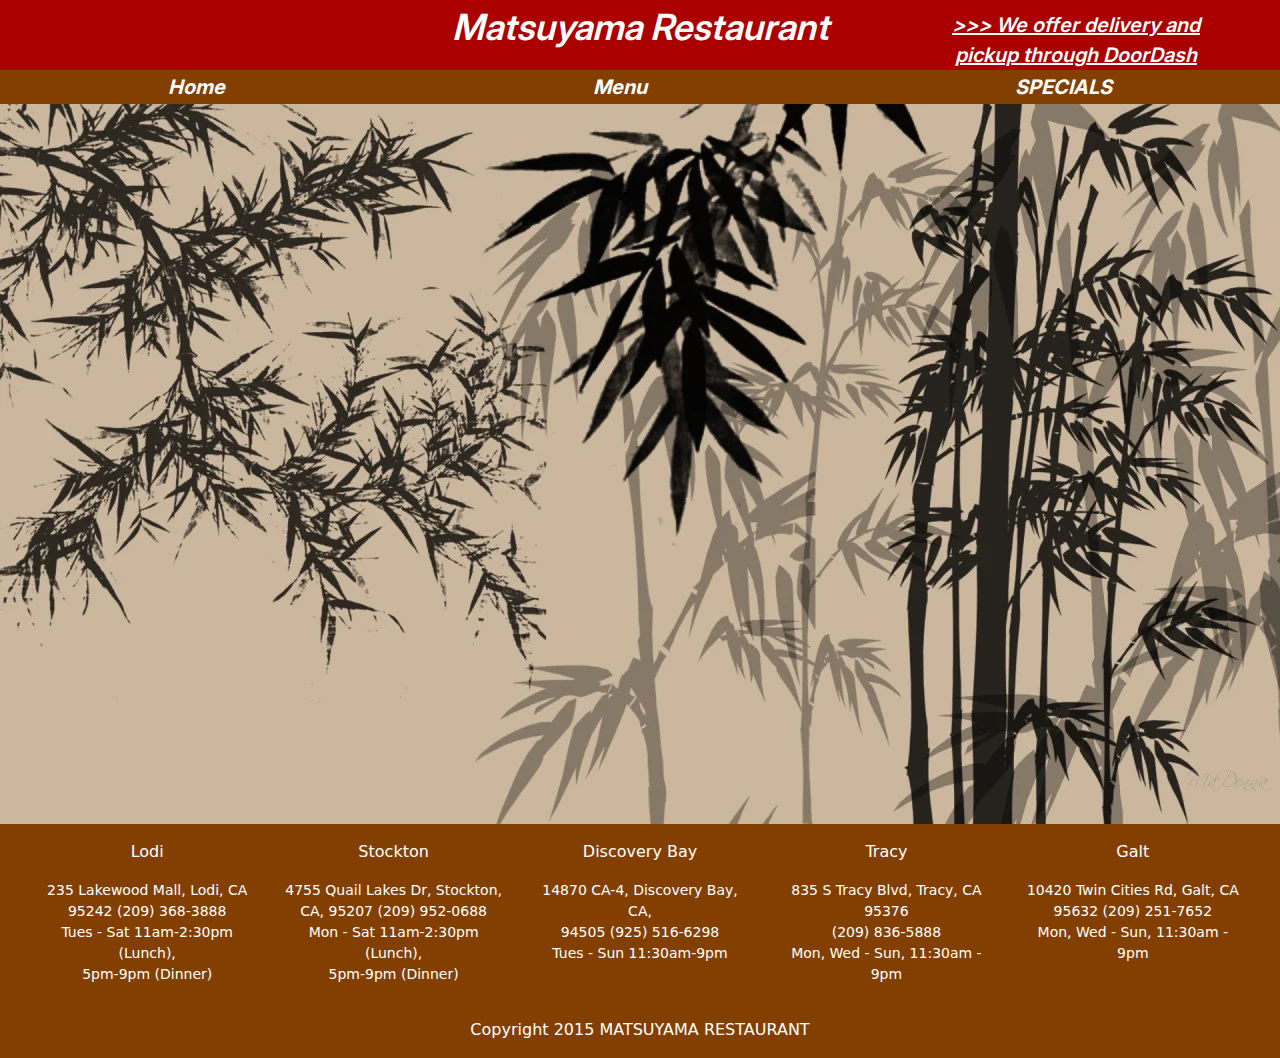
==== index.html @ 27baf1e6 "syncing" ====
<!DOCTYPE html>
<html lang="en">

<head>
    <meta charset="UTF-8">
    <meta name="viewport" content="width=device-width, initial-scale=1.0">
    <title>Matsuyama Restaurant</title>
    <link href="https://cdn.jsdelivr.net/npm/bootstrap@5.3.3/dist/css/bootstrap.min.css" rel="stylesheet"
        integrity="sha384-QWTKZyjpPEjISv5WaRU9OFeRpok6YctnYmDr5pNlyT2bRjXh0JMhjY6hW+ALEwIH" crossorigin="anonymous">
    <link rel="stylesheet" href="./styles/styles.css">

</head>
<div class="fluid-container containerHead ">
  <p class="size36 weight600"><i>Matsuyama Restaurant</i></p>
  <div class="delivainer size20 weight600">
    <u><i>>>> We offer delivery and pickup through DoorDash</i></u>
  </div>
</div>
<nav class="navbar navbar-expand-lg divColor">
  <div class="container-fluid">
    <button class="navbar-toggler" type="button" data-bs-toggle="collapse" data-bs-target="#navbarNav"
      aria-controls="navbarNav" aria-expanded="false" aria-label="Toggle navigation">
      <span class="navbar-toggler-icon"></span>
    </button>
    <div class="collapse navbar-collapse justify-content-evenly" id="navbarNav">
      <ul class="navbar-nav size20 weight700">
        <li class="nav-item">
          <a class="nav-link" href="./index.html"><i>Home</i></a>
        </li>
        <li class="nav-item">
          <a class="nav-link" href="./pages/Menu.html"><i>Menu</i></a>
        </li>
        <li class="nav-item">
          <a class="nav-link" href="./pages/specials.html"><i>SPECIALS</i></a>
        </li>
      </ul>
    </div>
  </div>
</nav>

<body>
  <img class="backImage" src="./assets/bamboo.webp" alt="bamboo forest">











  
    <main class="container-fluid footer text-center ">
      <div class="row px-4">
      <div class="col-lg footer-text">
        <p class="size16 py-3">Lodi</p>
        <p class="size14">235 Lakewood Mall, Lodi, CA <br> 95242 (209) 368-3888<br>
          Tues - Sat 11am-2:30pm (Lunch),<br> 5pm-9pm (Dinner)</p>
      </div>
      <div class="col-lg footer-text">
        <p class="size16 py-3">Stockton</p>
        <p class="size14">4755 Quail Lakes Dr, Stockton,<br> CA, 95207 (209) 952-0688<br>
          Mon - Sat 11am-2:30pm (Lunch),<br> 5pm-9pm (Dinner)</p>
      </div>
      <div class="col-lg footer-text">
        <p class="size16 py-3">Discovery Bay</p>
        <p class="size14">14870 CA-4, Discovery Bay, CA,<br> 94505 (925) 516-6298<br>
          Tues - Sun 11:30am-9pm</p>
      </div>
      <div class="col-lg footer-text">
        <p class="size16 py-3">Tracy</p>
        <p class="size14">835 S Tracy Blvd, Tracy, CA 95376<br>
          (209) 836-5888<br>
          Mon, Wed - Sun, 11:30am - 9pm</p>
      </div>
      <div class="col-lg footer-text">
        <p class="size16 py-3">Galt</p>
        <p class="size14">10420 Twin Cities Rd, Galt, CA<br> 95632 (209) 251-7652<br>
          Mon, Wed - Sun, 11:30am - 9pm</p>
      </div>
    </div>
    <div class="row text-center size16">
      <img class="FBimage" src="./assets/Facebook 1.png" alt="Facebook Account">
      <p>Copyright 2015 MATSUYAMA RESTAURANT</p>

    </div>
    </main>
    
    


  </footer>
  

















  <script src="https://cdn.jsdelivr.net/npm/bootstrap@5.3.3/dist/js/bootstrap.bundle.min.js"
    integrity="sha384-YvpcrYf0tY3lHB60NNkmXc5s9fDVZLESaAA55NDzOxhy9GkcIdslK1eN7N6jIeHz"
    crossorigin="anonymous"></script>
</body>

</html>
---- styles/styles.css ----
@font-face{
    font-family: 'Inter Variable';
    src: url(/Fonts/Inter-VariableFont_opsz\,wght.ttf);
}

.body-background{
    background-image: url('../assets/bamboo.webp');
    background-size: cover;
}

.flex-container{
    display: flex;
}

.fluid-container{
    display: fluid;
}

.justify-content{
    display: flex;
    justify-content: center;
}

.justify-content-evenly{
    display: flex;
    justify-content: space-evenly;
}


.gap{
    gap: 352px;
}

/* Font sizes Start */

.size14{
    font-size: 14px;
}

.size16{
    font-size: 16px;
}

.size20{
    font-size: 20px;
}

.size36{
    font-size: 36px;
}

.weight600{
    font-weight: 600;
}

.weight700{
    font-weight: 700;
}

/* Font sizes End */

.containerHead{
    font-family: 'Inter Variable', 'sans-serif';
    color: white;
    text-align: center;
    max-width: 100%;
    background-color: #AA0000;
    align-content: center;
}

.containerNav{
    font-family: 'Inter Variable', 'sans-serif';
    color: white;
    text-align: center;
    max-width: 100%;
    background-color: #823F00;
    align-content: center;
}
.delivainer{
    position: absolute;
    top: 10px;
    right: 75px;
    width: 258px;
    height: 54px;
    color: white;
}

.topnav{
    font-family: 'Inter Variable', 'sans-serif';
    display: flex;
    justify-content: center;
    gap: 352px;
    color: white;
    background-color: #823F00;
    height: 100%;
    overflow: hidden;
}

.navbar{
    max-height: 34px;
}

.navbar-nav{
    justify-content: space-evenly;
    gap: 352px;
}

.divColor{
    background-color: #823F00;
    justify-content: space-evenly;
    gap: 352px;
}

.nav-link{
    font-family: 'Inter Variable', 'sans-serif';
    color: white;
}

footer{
    color: white;
    background-color: #823F00;
    max-width: auto;
    height: auto;
    padding-bottom: 18px;
}

.cText{
    padding-left: 40px;
}

/* Images S */

.backImage{
    width: 100%;
    height: auto;
    object-fit: cover;
}

.FBimage{
    width: 20px;
    height: 33px;
    float: right;
    padding-right: 40px;
    
}

/* Images E */

/* Phone Screen 425px S */

@media screen and (max-width: 430px) {
    
    .main-grid{
        display: grid;
        grid-template-columns: repeat( auto-fit, minmax(400px, 1fr));;
        height: auto;
        color: white;
        font-family: 'Inter Variable', 'sans-serif';
        
    padding: 15px 50px 0px 50px;
    }




}





/* Phone Screen 425px E */

.specials-container{
    background-color: #00000090; 
    inline-size: 95%;

}

.specials-images{

    height: 80%;
    width: 70%;
    overflow: hidden;
    padding-inline: 20px;
}

.specials-images img{
    height: 90%;
    width: 100%;
    object-fit: cover;
}

a{
    text-decoration: none;
    color: white
}

h4, h5, p {
    color: white;
}

.footer-text p {
    margin: 0px;
}

.footer {
    background-color: #823F00;
    margin-top: auto;
    
}















/* Menu Page CSS */
.menu-body {
    display: grid;
    grid-template-columns: 70% 30%;
    grid-template-rows: 10% 1fr 10%;
    background-image: url(../assets/bamboo.webp); 
    background-repeat: no-repeat; 
    background-attachment: fixed; 
    background-size: cover;
}

.menu-nav {
    grid-row: 1;
    grid-column: 1 / 3;
}

.scroll-container {
    grid-row: 2;
    grid-column: 1; 
    margin-top: 3%;
    margin-left: 5%;
    margin-right: 10%;
    height: 900px;
    width: 100%;
    overflow-y: auto;
    background-color: rgba(43, 42, 42, 0.801);
    padding: 5%;
}

.scroll-container::-webkit-scrollbar {
    display: none;
}

.our-menu { 
    grid-row: 2 / 3;
    grid-column: 2;
    margin-top: 3%;
    margin-left: 30%;
    margin-right: 2.5%;
    width: 60%;
    height: 50%;
    background-color: rgba(43, 42, 42, 0.801);
}

.menu-anchors {
    display: flex;
    flex-direction: column;
    align-items: center;
}

.menu-footer {
    grid-row: 3;
    grid-column: 1 / 3;
}

.menu-h1 {
    font-family: "Instrument Sans", serif;
    font-weight: bold;
    color: white;
}

.menu-p {
    font-family: "Instrument Sans", serif;
    color: white;
    font-weight: 100;
    margin: 0px;
}



/* Menu Page CSS End */
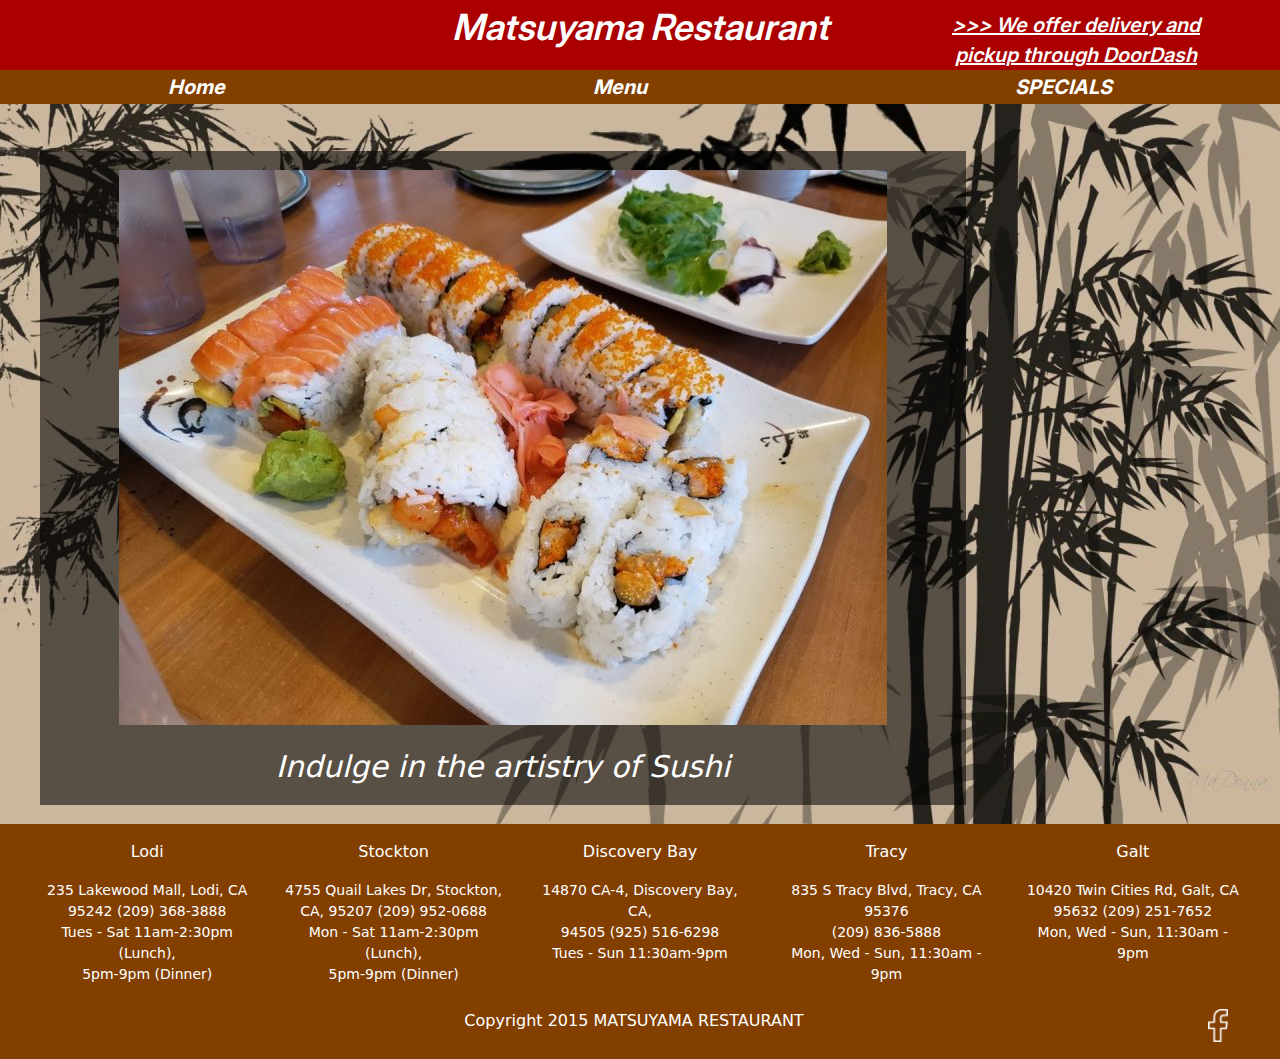
==== commit 60623713: "added hero image" ====
--- a/index.html
+++ b/index.html
@@ -10,7 +10,7 @@
     <link rel="stylesheet" href="./styles/styles.css">
 
 </head>
-<div class="fluid-container containerHead ">
+<div class="fluid-container containerHead">
   <p class="size36 weight600"><i>Matsuyama Restaurant</i></p>
   <div class="delivainer size20 weight600">
     <u><i>>>> We offer delivery and pickup through DoorDash</i></u>
@@ -41,7 +41,10 @@
 <body>
   <img class="backImage" src="./assets/bamboo.webp" alt="bamboo forest">
 
-
+    <div class="container-fluid hero1 text-center">
+      <img class="heroI" src="./assets/ForBuisnessRedesign.jpg" alt="A Sushi Dinner">
+      <p class="size30"><i>Indulge in the artistry of Sushi</i></p>
+    </div>
 
 
 
@@ -82,8 +85,11 @@
       </div>
     </div>
     <div class="row text-center size16">
-      <img class="FBimage" src="./assets/Facebook 1.png" alt="Facebook Account">
-      <p>Copyright 2015 MATSUYAMA RESTAURANT</p>
+      <p class="cText"><br>
+        <img class="FBimage" src="./assets/Facebook 1.png" alt="Facebook Account">
+        Copyright 2015 MATSUYAMA RESTAURANT
+        
+      </p>
 
     </div>
     </main>
--- a/styles/styles.css
+++ b/styles/styles.css
@@ -43,6 +43,10 @@
 
 .size20{
     font-size: 20px;
+}
+
+.size30{
+    font-size: 30px;
 }
 
 .size36{
@@ -85,6 +89,15 @@
     color: white;
 }
 
+.hero1{
+    position: absolute;
+    background-color: #00000090; 
+    width: 926px;
+    height: 662;
+    top: 151px;
+    left: 40px;
+}
+
 .topnav{
     font-family: 'Inter Variable', 'sans-serif';
     display: flex;
@@ -125,7 +138,7 @@
 }
 
 .cText{
-    padding-left: 40px;
+    padding-left: 60px;
 }
 
 /* Images S */
@@ -136,9 +149,16 @@
     object-fit: cover;
 }
 
+.heroI{
+    width: 768px;
+    height: 555px;
+    object-fit: cover;
+    margin: 19px;
+}
+
 .FBimage{
-    width: 20px;
-    height: 33px;
+    width: auto;
+    height: auto;
     float: right;
     padding-right: 40px;
     
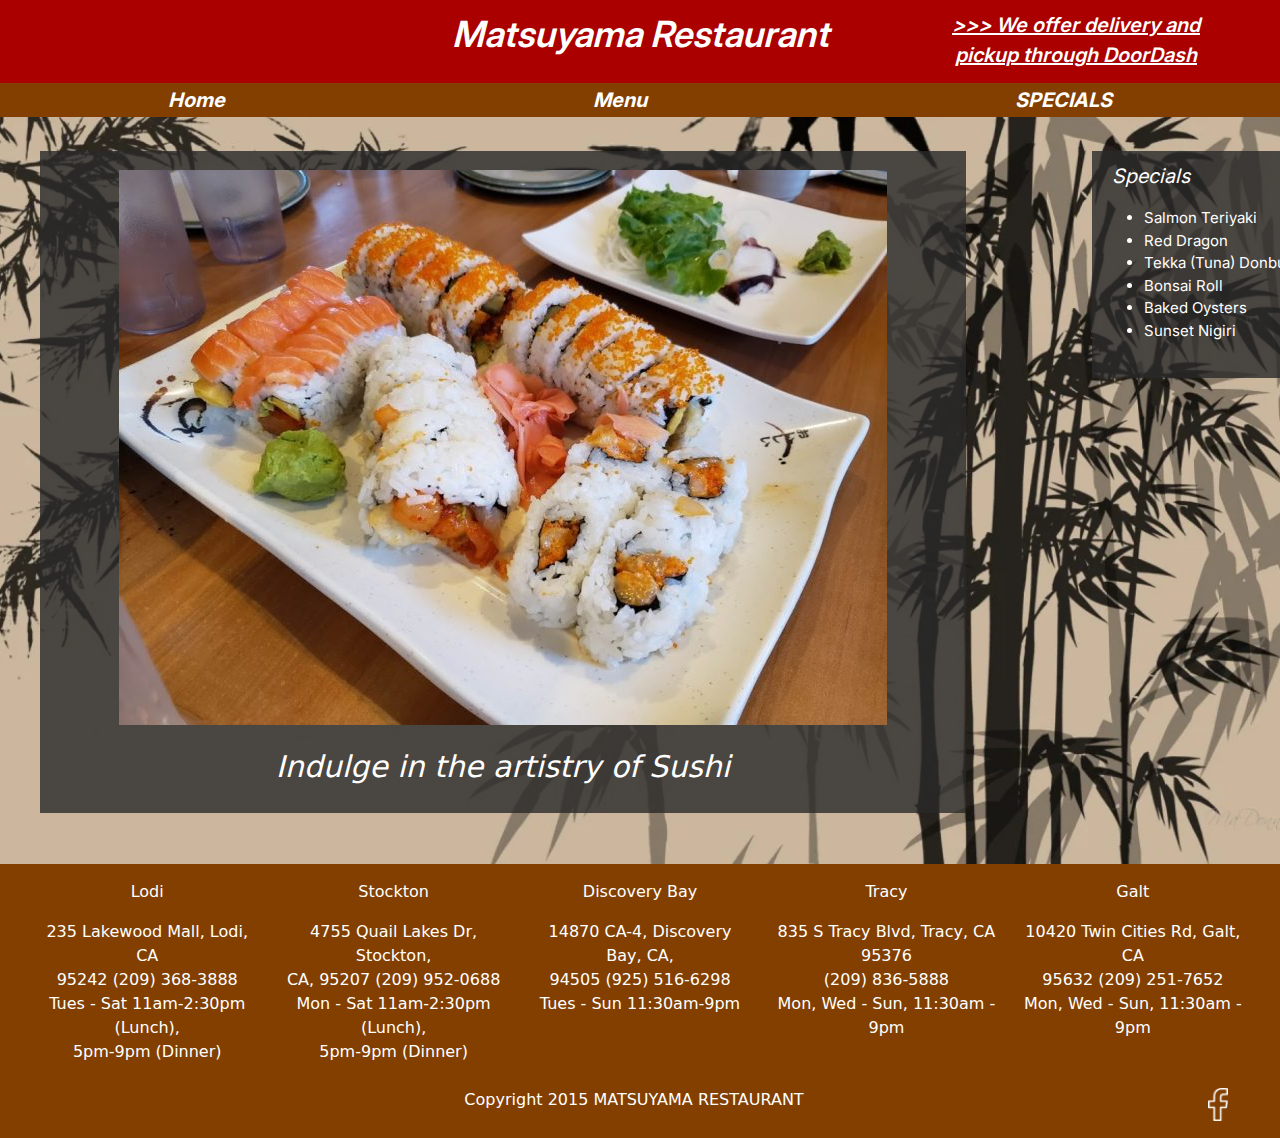
==== commit 74e5b920: "made some changes" ====
--- a/index.html
+++ b/index.html
@@ -10,9 +10,9 @@
     <link rel="stylesheet" href="./styles/styles.css">
 
 </head>
-<div class="fluid-container containerHead">
+<div class="fluid-container containerHead text-center">
   <p class="size36 weight600"><i>Matsuyama Restaurant</i></p>
-  <div class="delivainer size20 weight600">
+  <div class="delivainer size20 weight600 size11">
     <u><i>>>> We offer delivery and pickup through DoorDash</i></u>
   </div>
 </div>
@@ -38,12 +38,28 @@
   </div>
 </nav>
 
-<body>
+<body class="body-background">
   <img class="backImage" src="./assets/bamboo.webp" alt="bamboo forest">
 
     <div class="container-fluid hero1 text-center">
       <img class="heroI" src="./assets/ForBuisnessRedesign.jpg" alt="A Sushi Dinner">
-      <p class="size30"><i>Indulge in the artistry of Sushi</i></p>
+      <p class="size30 isgone"><i>Indulge in the artistry of Sushi</i></p>
+    </div>
+
+    
+    <div class="container-fluid hero2 ">
+      <p class="size20"><i>Specials</i><br>
+        <ul class="size15">
+          <li>Salmon Teriyaki</li>
+          <li>Red Dragon</li>
+          <li>Tekka (Tuna) Donburi</li>
+          <li>Bonsai Roll</li>
+          <li>Baked Oysters</li>
+          <li>Sunset Nigiri</li>
+        
+        </ul>
+        
+      </p>
     </div>
 
 
--- a/styles/styles.css
+++ b/styles/styles.css
@@ -33,8 +33,10 @@
 
 /* Font sizes Start */
 
-.size14{
-    font-size: 14px;
+.size15{
+    font-size: 15px;
+    color: white;
+    font-family: 'Inter Variable', 'sans-serif';
 }
 
 .size16{
@@ -43,6 +45,7 @@
 
 .size20{
     font-size: 20px;
+    font-family: 'Inter Variable', 'sans-serif';
 }
 
 .size30{
@@ -68,6 +71,7 @@
     color: white;
     text-align: center;
     max-width: 100%;
+    height: 83px;
     background-color: #AA0000;
     align-content: center;
 }
@@ -81,6 +85,7 @@
     align-content: center;
 }
 .delivainer{
+    
     position: absolute;
     top: 10px;
     right: 75px;
@@ -91,11 +96,21 @@
 
 .hero1{
     position: absolute;
-    background-color: #00000090; 
+    background-color: #292929CC; 
     width: 926px;
-    height: 662;
+    height: 662px;
     top: 151px;
     left: 40px;
+}
+
+.hero2{
+    position: absolute;
+    background-color: #292929CC; 
+    width: 308px;
+    height: 227px;
+    top: 151px;
+    left: 1092px;
+    padding: 10px 0px 0px 20px;
 }
 
 .topnav{
@@ -105,7 +120,7 @@
     gap: 352px;
     color: white;
     background-color: #823F00;
-    height: 100%;
+    height: 34px;
     overflow: hidden;
 }
 
@@ -145,7 +160,7 @@
 
 .backImage{
     width: 100%;
-    height: auto;
+    height: 747px;
     object-fit: cover;
 }
 
@@ -168,17 +183,72 @@
 
 /* Phone Screen 425px S */
 
-@media screen and (max-width: 430px) {
-    
-    .main-grid{
-        display: grid;
-        grid-template-columns: repeat( auto-fit, minmax(400px, 1fr));;
-        height: auto;
+@media screen and (max-width: 426px) {
+   
+    .hero1{
+        position: absolute;
+        background-color: #292929CC; 
+        margin-left: -40px;
+        width: 425px;
+        height: 503px;
+        top: 173px;
+    }
+
+    .hero2{
+        position: absolute;
+        background-color: #292929CC; 
+        width: 308px;
+        height: 227px;
+        top: 746px;
+        left: 12px;
+        padding: 10px 0px 0px 20px;
+    }
+
+    .isgone{
+        display: none;
+    }
+
+    .heroI{
+        width: 425px;
+        height: 451px;
+        object-fit: cover;
+        border-radius: 62px;
+        margin-left: -12px;
+    }
+
+    .containerHead{
+        font-family: 'Inter Variable', 'sans-serif';
         color: white;
-        font-family: 'Inter Variable', 'sans-serif';
-        
-    padding: 15px 50px 0px 50px;
-    }
+        text-align: center;
+        max-width: 100%;
+        height: 82px;
+        background-color: #AA0000;
+        align-content: center;
+    }
+
+    .body-color{
+        background-color: black;
+    }
+
+    .size36{
+        font-size: 24px;
+    }
+
+    .size11{
+        font-size: 11px;
+    }
+    
+    .delivainer{
+        position: absolute;
+        top: 7px;
+        right: 75px;
+        width: 106px;
+        height: 70px;
+        color: white;
+    }
+
+
+
 
 
 
@@ -312,7 +382,85 @@
     margin: 0px;
 }
 
-
+.color-red {
+    color: #FF1500;
+}
+
+@media screen and (max-width: 1000px) {
+    
+    .at-1000-px {
+        margin-left: 100px;
+        margin-right: 0px;
+    }
+
+    .containerHead{
+        text-align: start;
+    }
+
+    .delivainer{
+        top: 10px;
+        right: 10px;
+    }
+
+    .menu-body {
+        display: grid;
+        grid-template-columns: 1fr;
+        grid-template-rows: 5% 1fr 1fr 10%;
+        background-image: none; 
+        background-repeat: no-repeat; 
+        background-size: 0%;
+        background-color: black;
+    }
+    
+    .menu-nav {
+        grid-row: 1;
+        grid-column: 1;
+    }
+    
+    .scroll-container {
+        grid-row: 3;
+        grid-column: 1 / 2; 
+        margin-top: 0%;
+        margin-left: 2.5%;
+        margin-right: 2.5%;
+        margin-bottom: 1.5%;
+        height: 900px;
+        width: 95%;
+        padding: 2%;
+        position: absolute;
+        top: 810px;
+    }
+    
+    .our-menu { 
+        grid-row: 2;
+        grid-column: 1 / 2;
+        margin-top: 0%;
+        margin-left: 10%;
+        margin-bottom: 0%;
+        width: 80%;
+        height: 100%;
+    }
+    
+    .for-menu-respose {
+        background-image: url(../assets/bamboo.webp);
+        background-repeat: no-repeat;
+        margin-top: 0%;
+        padding-top: 5%;
+        padding-bottom: 5%;
+    }
+    .menu-anchors {
+        display: flex;
+        flex-direction: column;
+        align-items: center;
+    }
+    
+    .menu-footer {
+        grid-row: 4;
+        grid-column: 1 / 2;
+        position:absolute;
+        top: 1720px;
+    }
+    
+}
 
 /* Menu Page CSS End */
-
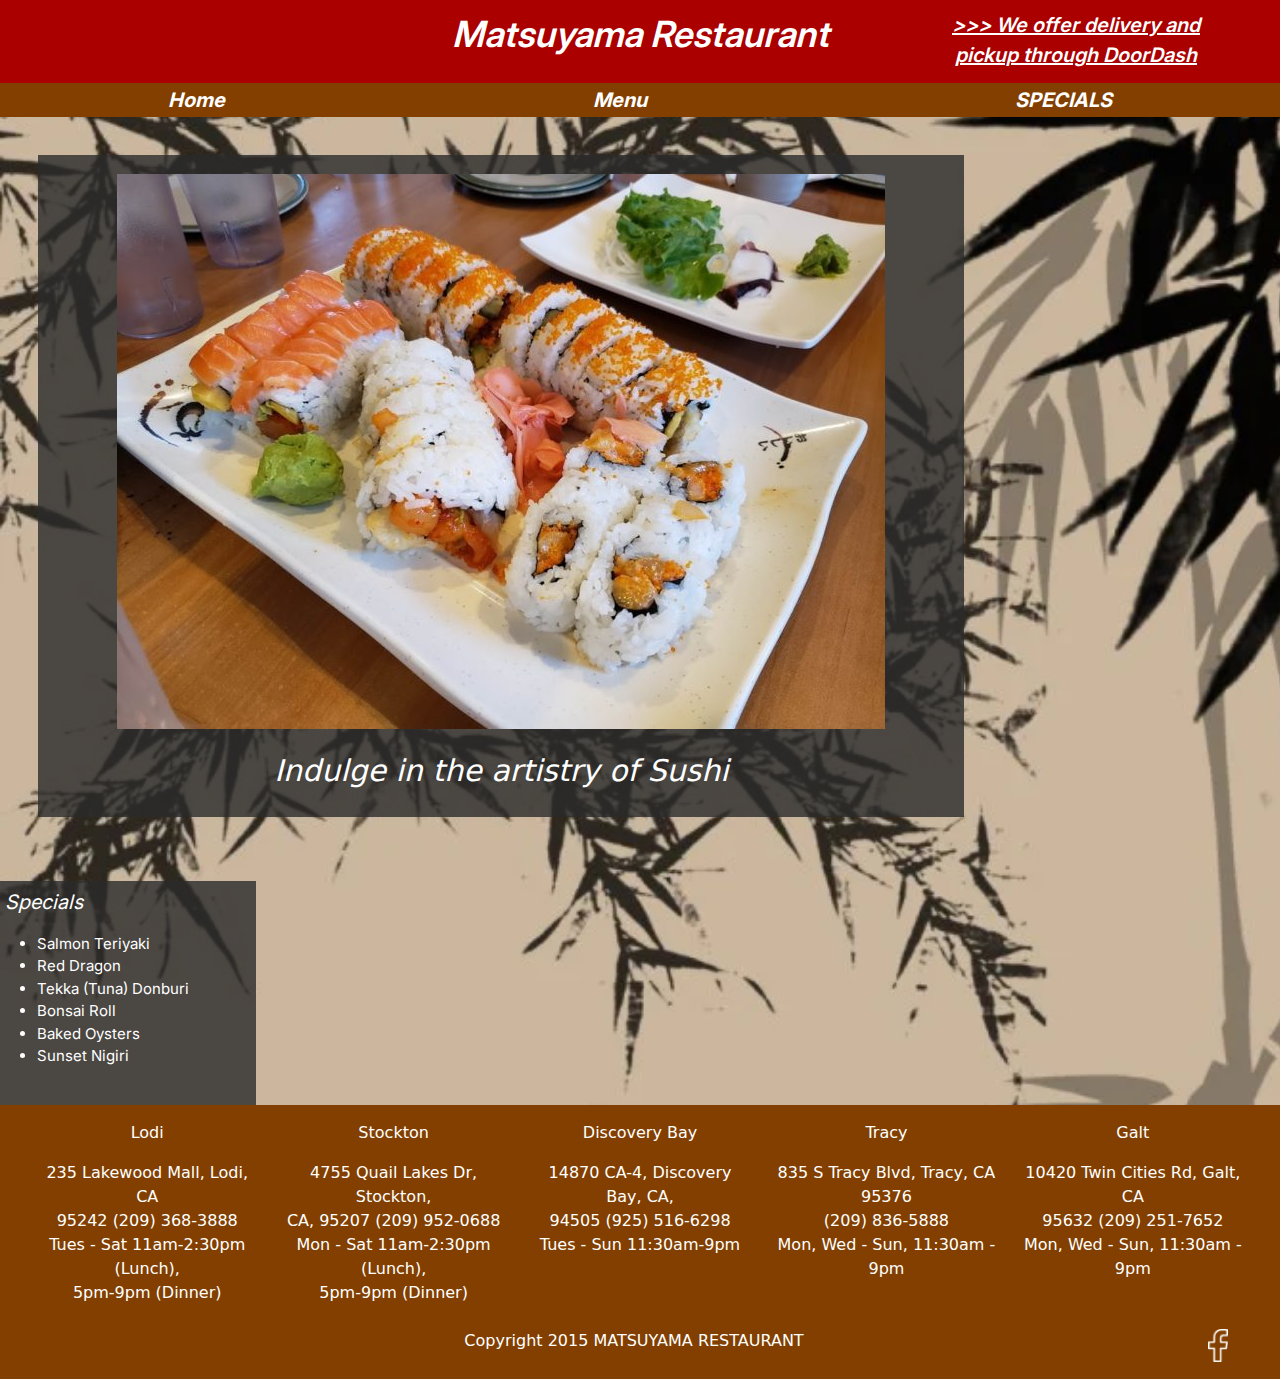
==== commit f7b5835e: "attempting a better response" ====
--- a/index.html
+++ b/index.html
@@ -2,12 +2,12 @@
 <html lang="en">
 
 <head>
-    <meta charset="UTF-8">
-    <meta name="viewport" content="width=device-width, initial-scale=1.0">
-    <title>Matsuyama Restaurant</title>
-    <link href="https://cdn.jsdelivr.net/npm/bootstrap@5.3.3/dist/css/bootstrap.min.css" rel="stylesheet"
-        integrity="sha384-QWTKZyjpPEjISv5WaRU9OFeRpok6YctnYmDr5pNlyT2bRjXh0JMhjY6hW+ALEwIH" crossorigin="anonymous">
-    <link rel="stylesheet" href="./styles/styles.css">
+  <meta charset="UTF-8">
+  <meta name="viewport" content="width=device-width, initial-scale=1.0">
+  <title>Matsuyama Restaurant</title>
+  <link href="https://cdn.jsdelivr.net/npm/bootstrap@5.3.3/dist/css/bootstrap.min.css" rel="stylesheet"
+    integrity="sha384-QWTKZyjpPEjISv5WaRU9OFeRpok6YctnYmDr5pNlyT2bRjXh0JMhjY6hW+ALEwIH" crossorigin="anonymous">
+  <link rel="stylesheet" href="./styles/styles.css">
 
 </head>
 <div class="fluid-container containerHead text-center">
@@ -39,16 +39,17 @@
 </nav>
 
 <body class="body-background">
-  <img class="backImage" src="./assets/bamboo.webp" alt="bamboo forest">
 
-    <div class="container-fluid hero1 text-center">
-      <img class="heroI" src="./assets/ForBuisnessRedesign.jpg" alt="A Sushi Dinner">
-      <p class="size30 isgone"><i>Indulge in the artistry of Sushi</i></p>
-    </div>
 
-    
-    <div class="container-fluid hero2 ">
-      <p class="size20"><i>Specials</i><br>
+  <div class="scroll-container2 text-center">
+    <img class="heroI" src="./assets/ForBuisnessRedesign.jpg" alt="A Sushi Dinner">
+    <p class="size30 isgone"><i>Indulge in the artistry of Sushi</i></p>
+  </div>
+
+  <div class="for-menu-response ">
+    <div class="our-menu2">
+      <div class="menu-anchors">
+        <p class="size20"><i>Specials</i><br>
         <ul class="size15">
           <li>Salmon Teriyaki</li>
           <li>Red Dragon</li>
@@ -56,11 +57,12 @@
           <li>Bonsai Roll</li>
           <li>Baked Oysters</li>
           <li>Sunset Nigiri</li>
-        
+
         </ul>
-        
-      </p>
+        </p>
+      </div>
     </div>
+  </div>
 
 
 
@@ -70,9 +72,12 @@
 
 
 
-  
-    <main class="container-fluid footer text-center ">
-      <div class="row px-4">
+
+
+
+
+  <main class="container-fluid footer text-center ">
+    <div class="row px-4">
       <div class="col-lg footer-text">
         <p class="size16 py-3">Lodi</p>
         <p class="size14">235 Lakewood Mall, Lodi, CA <br> 95242 (209) 368-3888<br>
@@ -104,17 +109,17 @@
       <p class="cText"><br>
         <img class="FBimage" src="./assets/Facebook 1.png" alt="Facebook Account">
         Copyright 2015 MATSUYAMA RESTAURANT
-        
+
       </p>
 
     </div>
-    </main>
-    
-    
+  </main>
+
+
 
 
   </footer>
-  
+
 
 
 
--- a/styles/styles.css
+++ b/styles/styles.css
@@ -95,12 +95,10 @@
 }
 
 .hero1{
-    position: absolute;
+    
     background-color: #292929CC; 
     width: 926px;
     height: 662px;
-    top: 151px;
-    left: 40px;
 }
 
 .hero2{
@@ -262,7 +260,7 @@
 /* Phone Screen 425px E */
 
 .specials-container{
-    background-color: #00000090; 
+    background-color: #29292980; 
     inline-size: 95%;
 
 }
@@ -270,7 +268,7 @@
 .specials-images{
 
     height: 80%;
-    width: 70%;
+    width: 80%;
     overflow: hidden;
     padding-inline: 20px;
 }
@@ -298,6 +296,10 @@
     background-color: #823F00;
     margin-top: auto;
     
+}
+
+.nav-text{
+    margin: 0px;
 }
 
 
@@ -343,7 +345,23 @@
     padding: 5%;
 }
 
+.scroll-container2 {
+    margin-top: 3%;
+    margin-left: 3%;
+    margin-right: 10%;
+    margin-bottom: 5%;
+    height: 662px;
+    width: 926px;
+    overflow-y: auto;
+    background-color: rgba(43, 42, 42, 0.801);
+    
+}
+
 .scroll-container::-webkit-scrollbar {
+    display: none;
+}
+
+.scroll-container2::-webkit-scrollbar {
     display: none;
 }
 
@@ -358,10 +376,18 @@
     background-color: rgba(43, 42, 42, 0.801);
 }
 
+.our-menu2 { 
+    text-align: left;
+    width: 20%;
+    height: 20%;
+    background-color: rgba(43, 42, 42, 0.801);
+}
+
 .menu-anchors {
+    padding: 2%;
     display: flex;
     flex-direction: column;
-    align-items: center;
+    align-items: left;
 }
 
 .menu-footer {
@@ -387,11 +413,6 @@
 }
 
 @media screen and (max-width: 1000px) {
-    
-    .at-1000-px {
-        margin-left: 100px;
-        margin-right: 0px;
-    }
 
     .containerHead{
         text-align: start;
@@ -410,6 +431,7 @@
         background-repeat: no-repeat; 
         background-size: 0%;
         background-color: black;
+        
     }
     
     .menu-nav {
@@ -434,11 +456,11 @@
     .our-menu { 
         grid-row: 2;
         grid-column: 1 / 2;
-        margin-top: 0%;
+        margin-top: 2%;
         margin-left: 10%;
-        margin-bottom: 0%;
+        margin-bottom: 5%;
         width: 80%;
-        height: 100%;
+        height: 90%;
     }
     
     .for-menu-respose {
@@ -463,4 +485,151 @@
     
 }
 
+@media screen and (max-width: 800px) {
+    .scroll-container {
+        top: 800px;
+    }
+    
+    .for-menu-respose {
+        margin-top: 4%;
+    }
+    
+    .menu-footer {
+
+        top: 1720px;
+    }
+
+}
+
+@media screen and (max-width: 700px) {    
+    .scroll-container {
+        top: 730px;
+    }
+    
+    .for-menu-respose {
+        margin-top: 4%;
+    }
+    
+    .menu-footer {
+
+        top: 1650px;
+    }
+
+}
+
+@media screen and (max-width: 600px) {
+    .scroll-container {
+        top: 660px;
+    }
+    
+    .for-menu-respose {
+        margin-top: 8%;
+    }
+    
+    .menu-footer {
+        top: 1580px;
+    }
+
+    .menu-nav-response {
+        padding-left: 40px;
+    }
+
+}
+
+@media screen and (max-width: 550px) {
+
+    .scroll-container {
+        top: 645px;
+    }
+
+    .menu-footer {
+        top: 1555px;
+    }
+
+    .menu-nav-response {
+        padding-left: 75px;
+    }  
+}
+
+@media screen and (max-width: 500px) {
+
+    .scroll-container {
+        top: 610px;
+    }
+
+    .menu-footer {
+        top: 1520px;
+    }
+
+    .menu-nav-response {
+        padding-left: 130px;
+        font-size: 12px;
+    }  
+}
+
+@media screen and (max-width: 450px) {
+    .scroll-container {
+        top: 600px;
+    }
+
+    .for-menu-respose {
+        margin-top: 14%;
+    }
+
+    .menu-footer {
+        top: 1510px;
+    }
+
+    .menu-nav-response {
+        padding-left: 170px;
+        font-size: 10px;
+    }   
+}
+
+@media screen and (max-width: 400px) {
+    .after-400px {
+        font-size: 30px;
+    }
+
+    .scroll-container {
+        top: 560px;
+    }
+
+    .for-menu-respose {
+        margin-top: 14%;
+    }
+
+    .menu-footer {
+        top: 1470px;
+    }
+
+    .menu-nav-response {
+        padding-left: 170px;
+        font-size: 10px;
+    }
+}
+
+@media screen and (max-width: 350px) {
+    .after-400px {
+        font-size: 25px;
+    }
+
+    .scroll-container {
+        top: 520px;
+    }
+
+    .for-menu-respose {
+        margin-top: 14%;
+    }
+
+    .menu-footer {
+        top: 1430px;
+    }
+
+    .menu-nav-response {
+        padding-left: 170px;
+        font-size: 10px;
+    }
+    
+}
 /* Menu Page CSS End */
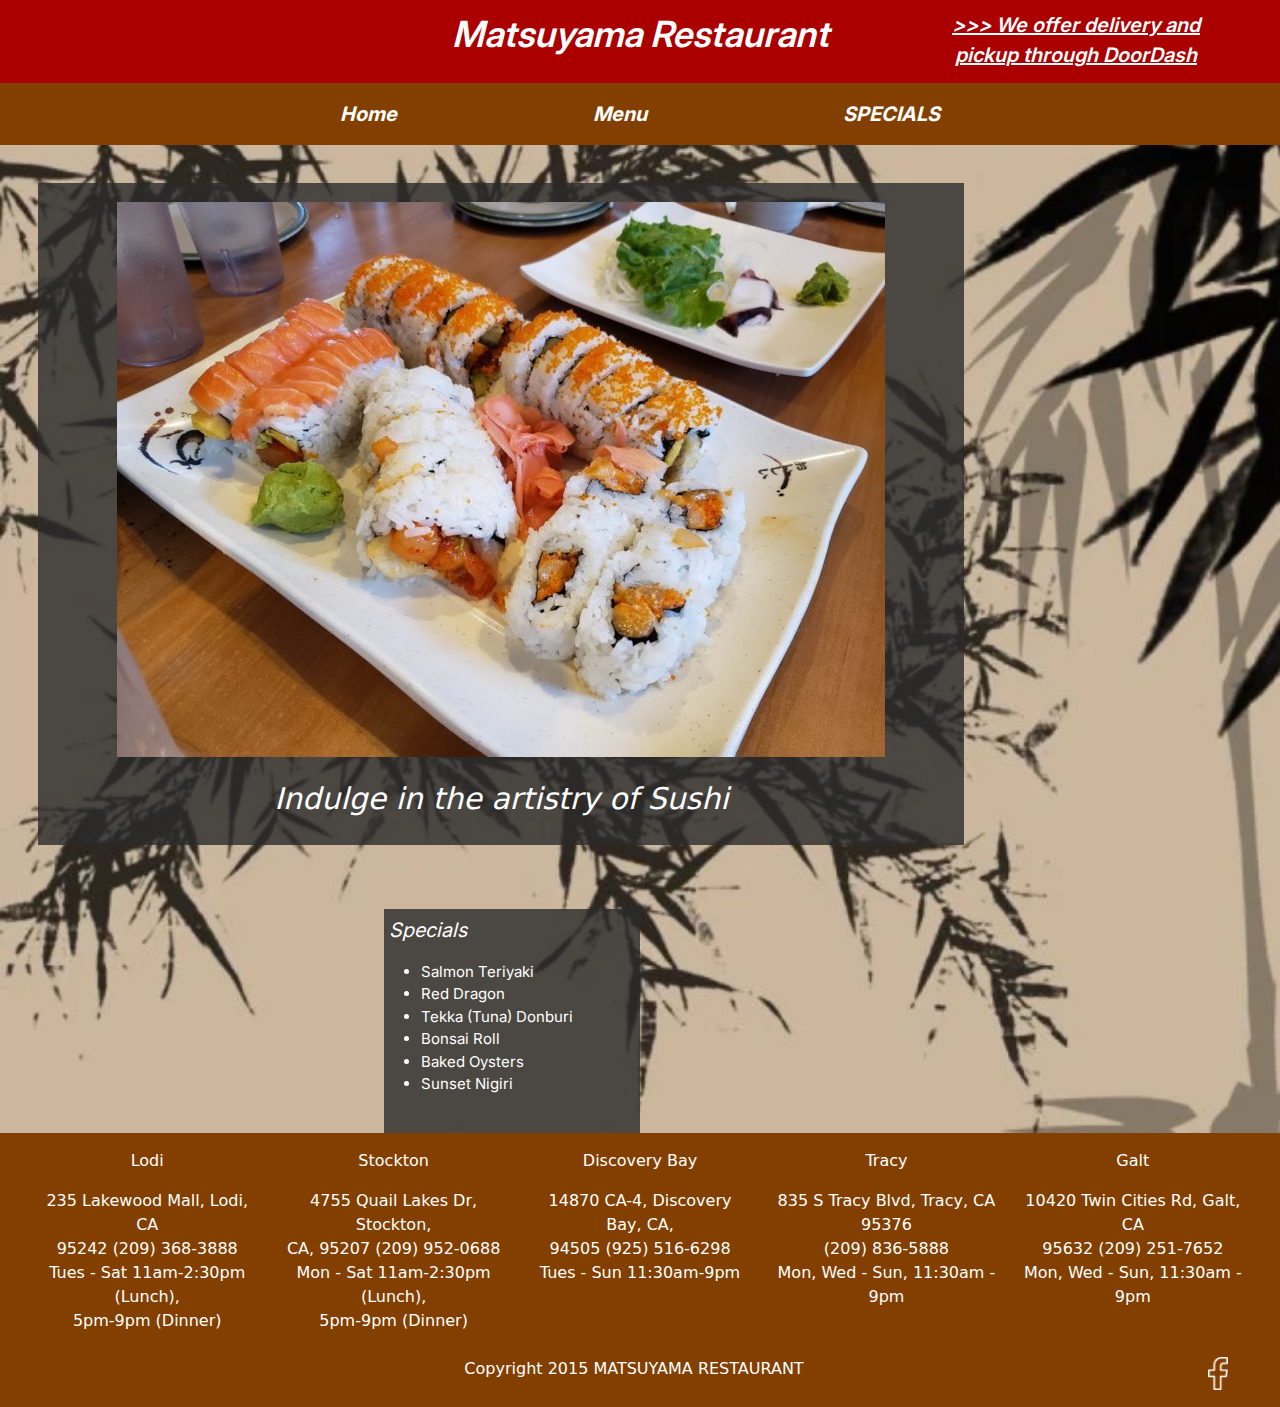
==== commit f62b5a36: "tried my best" ====
--- a/index.html
+++ b/index.html
@@ -41,11 +41,12 @@
 <body class="body-background">
 
 
-  <div class="scroll-container2 text-center">
+  <div class="scroll-container2 hero1 text-center">
     <img class="heroI" src="./assets/ForBuisnessRedesign.jpg" alt="A Sushi Dinner">
     <p class="size30 isgone"><i>Indulge in the artistry of Sushi</i></p>
   </div>
 
+  <div class="container-black">
   <div class="for-menu-response ">
     <div class="our-menu2">
       <div class="menu-anchors">
@@ -63,7 +64,7 @@
       </div>
     </div>
   </div>
-
+</div>
 
 
 
--- a/styles/styles.css
+++ b/styles/styles.css
@@ -122,13 +122,11 @@
     overflow: hidden;
 }
 
-.navbar{
-    max-height: 34px;
-}
+
 
 .navbar-nav{
     justify-content: space-evenly;
-    gap: 352px;
+    column-gap: 20vh;
 }
 
 .divColor{
@@ -184,9 +182,9 @@
 @media screen and (max-width: 426px) {
    
     .hero1{
-        position: absolute;
+        
         background-color: #292929CC; 
-        margin-left: -40px;
+        
         width: 425px;
         height: 503px;
         top: 173px;
@@ -243,6 +241,18 @@
         width: 106px;
         height: 70px;
         color: white;
+    }
+
+    .container-black{
+        display: fluid;
+        background-color: black;
+    }
+
+    .scroll-container2 {
+        width: 100%;
+        height: auto;
+        
+        top: 560px;
     }
 
 
@@ -346,6 +356,8 @@
 }
 
 .scroll-container2 {
+    grid-row: 2;
+    grid-column: 1; 
     margin-top: 3%;
     margin-left: 3%;
     margin-right: 10%;
@@ -377,6 +389,11 @@
 }
 
 .our-menu2 { 
+    grid-row: 2 / 3;
+    grid-column: 2;
+    margin-top: 3%;
+    margin-left: 30%;
+    margin-right: 2.5%;
     text-align: left;
     width: 20%;
     height: 20%;
@@ -418,10 +435,6 @@
         text-align: start;
     }
 
-    .delivainer{
-        top: 10px;
-        right: 10px;
-    }
 
     .menu-body {
         display: grid;
@@ -462,6 +475,16 @@
         width: 80%;
         height: 90%;
     }
+
+    .our-menu2 { 
+        grid-row: 2;
+        grid-column: 1 / 2;
+        margin-top: 2%;
+        margin-left: 10%;
+        margin-bottom: 5%;
+        width: 80%;
+        height: 90%;
+    }
     
     .for-menu-respose {
         background-image: url(../assets/bamboo.webp);
@@ -530,10 +553,6 @@
         top: 1580px;
     }
 
-    .menu-nav-response {
-        padding-left: 40px;
-    }
-
 }
 
 @media screen and (max-width: 550px) {
@@ -546,9 +565,6 @@
         top: 1555px;
     }
 
-    .menu-nav-response {
-        padding-left: 75px;
-    }  
 }
 
 @media screen and (max-width: 500px) {
@@ -560,11 +576,6 @@
     .menu-footer {
         top: 1520px;
     }
-
-    .menu-nav-response {
-        padding-left: 130px;
-        font-size: 12px;
-    }  
 }
 
 @media screen and (max-width: 450px) {
@@ -580,10 +591,7 @@
         top: 1510px;
     }
 
-    .menu-nav-response {
-        padding-left: 170px;
-        font-size: 10px;
-    }   
+
 }
 
 @media screen and (max-width: 400px) {
@@ -602,11 +610,6 @@
     .menu-footer {
         top: 1470px;
     }
-
-    .menu-nav-response {
-        padding-left: 170px;
-        font-size: 10px;
-    }
 }
 
 @media screen and (max-width: 350px) {
@@ -626,10 +629,6 @@
         top: 1430px;
     }
 
-    .menu-nav-response {
-        padding-left: 170px;
-        font-size: 10px;
-    }
     
 }
 /* Menu Page CSS End */
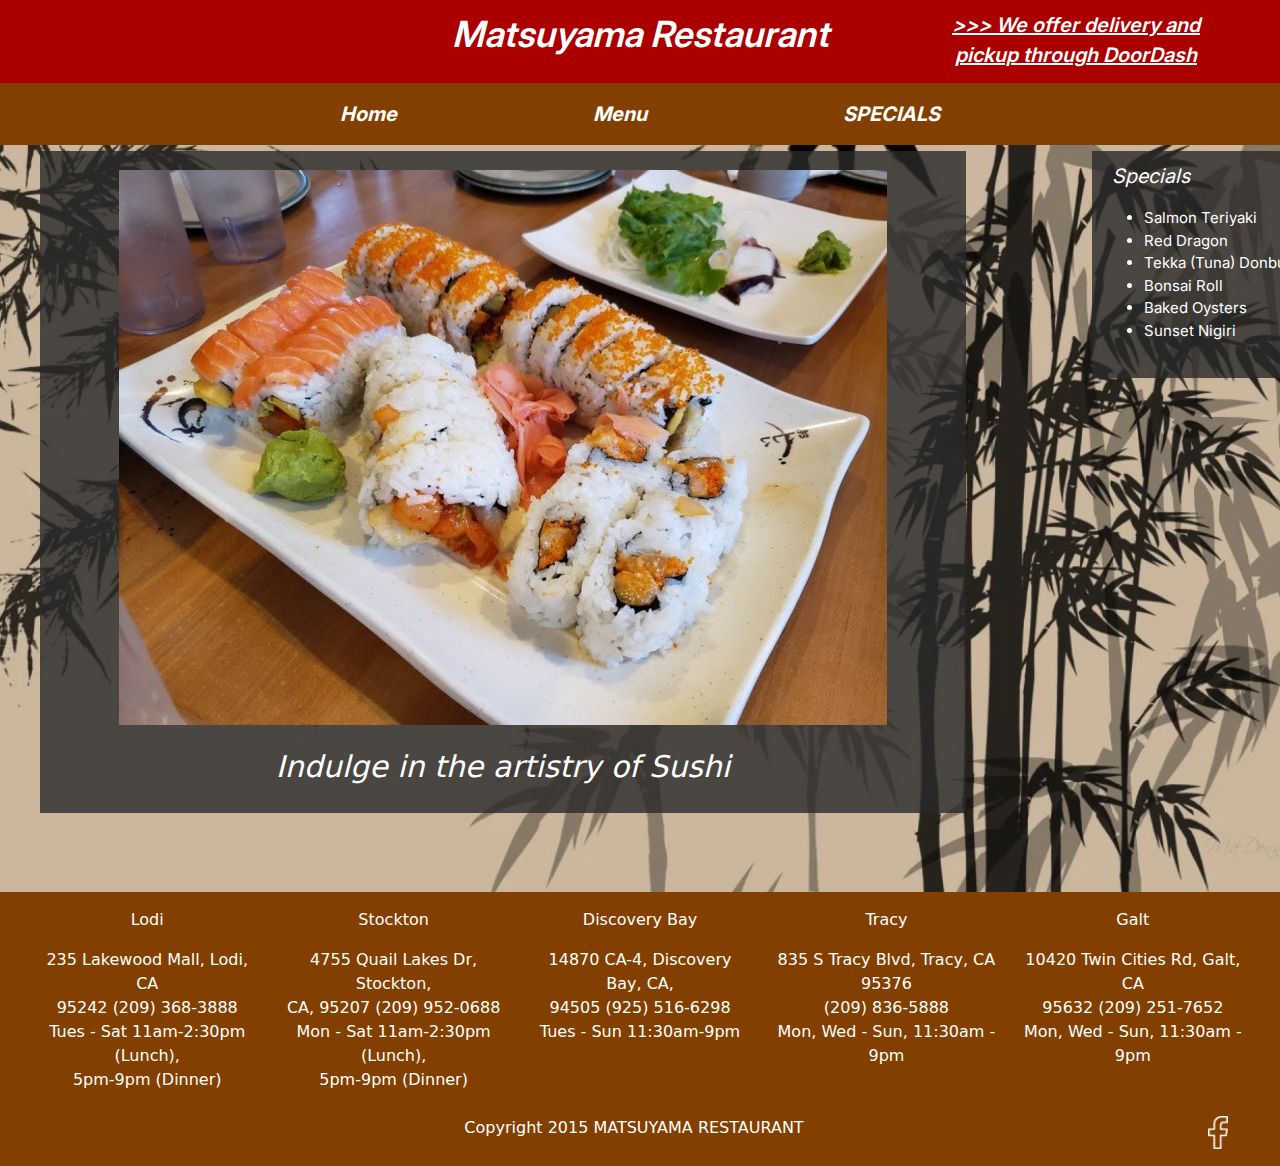
==== commit 7a7ffadd: "Merge branch 'main' of https://github.com/TreyTheLooneyCoder/TeamBlankP-3BuisnessRedesign into Trey'" ====
--- a/index.html
+++ b/index.html
@@ -2,12 +2,12 @@
 <html lang="en">
 
 <head>
-  <meta charset="UTF-8">
-  <meta name="viewport" content="width=device-width, initial-scale=1.0">
-  <title>Matsuyama Restaurant</title>
-  <link href="https://cdn.jsdelivr.net/npm/bootstrap@5.3.3/dist/css/bootstrap.min.css" rel="stylesheet"
-    integrity="sha384-QWTKZyjpPEjISv5WaRU9OFeRpok6YctnYmDr5pNlyT2bRjXh0JMhjY6hW+ALEwIH" crossorigin="anonymous">
-  <link rel="stylesheet" href="./styles/styles.css">
+    <meta charset="UTF-8">
+    <meta name="viewport" content="width=device-width, initial-scale=1.0">
+    <title>Matsuyama Restaurant</title>
+    <link href="https://cdn.jsdelivr.net/npm/bootstrap@5.3.3/dist/css/bootstrap.min.css" rel="stylesheet"
+        integrity="sha384-QWTKZyjpPEjISv5WaRU9OFeRpok6YctnYmDr5pNlyT2bRjXh0JMhjY6hW+ALEwIH" crossorigin="anonymous">
+    <link rel="stylesheet" href="./styles/styles.css">
 
 </head>
 <div class="fluid-container containerHead text-center">
@@ -39,18 +39,16 @@
 </nav>
 
 <body class="body-background">
+  <img class="backImage" src="./assets/bamboo.webp" alt="bamboo forest">
 
+    <div class="container-fluid hero1 text-center">
+      <img class="heroI" src="./assets/ForBuisnessRedesign.jpg" alt="A Sushi Dinner">
+      <p class="size30 isgone"><i>Indulge in the artistry of Sushi</i></p>
+    </div>
 
-  <div class="scroll-container2 hero1 text-center">
-    <img class="heroI" src="./assets/ForBuisnessRedesign.jpg" alt="A Sushi Dinner">
-    <p class="size30 isgone"><i>Indulge in the artistry of Sushi</i></p>
-  </div>
-
-  <div class="container-black">
-  <div class="for-menu-response ">
-    <div class="our-menu2">
-      <div class="menu-anchors">
-        <p class="size20"><i>Specials</i><br>
+    
+    <div class="container-fluid hero2 ">
+      <p class="size20"><i>Specials</i><br>
         <ul class="size15">
           <li>Salmon Teriyaki</li>
           <li>Red Dragon</li>
@@ -58,13 +56,11 @@
           <li>Bonsai Roll</li>
           <li>Baked Oysters</li>
           <li>Sunset Nigiri</li>
-
+        
         </ul>
-        </p>
-      </div>
+        
+      </p>
     </div>
-  </div>
-</div>
 
 
 
@@ -74,11 +70,9 @@
 
 
 
-
-
-
-  <main class="container-fluid footer text-center ">
-    <div class="row px-4">
+  
+    <main class="container-fluid footer text-center ">
+      <div class="row px-4">
       <div class="col-lg footer-text">
         <p class="size16 py-3">Lodi</p>
         <p class="size14">235 Lakewood Mall, Lodi, CA <br> 95242 (209) 368-3888<br>
@@ -110,17 +104,17 @@
       <p class="cText"><br>
         <img class="FBimage" src="./assets/Facebook 1.png" alt="Facebook Account">
         Copyright 2015 MATSUYAMA RESTAURANT
-
+        
       </p>
 
     </div>
-  </main>
-
-
+    </main>
+    
+    
 
 
   </footer>
-
+  
 
 
 
--- a/styles/styles.css
+++ b/styles/styles.css
@@ -95,10 +95,12 @@
 }
 
 .hero1{
-    
+    position: absolute;
     background-color: #292929CC; 
     width: 926px;
     height: 662px;
+    top: 151px;
+    left: 40px;
 }
 
 .hero2{
@@ -182,9 +184,9 @@
 @media screen and (max-width: 426px) {
    
     .hero1{
-        
+        position: absolute;
         background-color: #292929CC; 
-        
+        margin-left: -40px;
         width: 425px;
         height: 503px;
         top: 173px;
@@ -241,18 +243,6 @@
         width: 106px;
         height: 70px;
         color: white;
-    }
-
-    .container-black{
-        display: fluid;
-        background-color: black;
-    }
-
-    .scroll-container2 {
-        width: 100%;
-        height: auto;
-        
-        top: 560px;
     }
 
 
@@ -355,25 +345,7 @@
     padding: 5%;
 }
 
-.scroll-container2 {
-    grid-row: 2;
-    grid-column: 1; 
-    margin-top: 3%;
-    margin-left: 3%;
-    margin-right: 10%;
-    margin-bottom: 5%;
-    height: 662px;
-    width: 926px;
-    overflow-y: auto;
-    background-color: rgba(43, 42, 42, 0.801);
-    
-}
-
 .scroll-container::-webkit-scrollbar {
-    display: none;
-}
-
-.scroll-container2::-webkit-scrollbar {
     display: none;
 }
 
@@ -388,23 +360,10 @@
     background-color: rgba(43, 42, 42, 0.801);
 }
 
-.our-menu2 { 
-    grid-row: 2 / 3;
-    grid-column: 2;
-    margin-top: 3%;
-    margin-left: 30%;
-    margin-right: 2.5%;
-    text-align: left;
-    width: 20%;
-    height: 20%;
-    background-color: rgba(43, 42, 42, 0.801);
-}
-
 .menu-anchors {
-    padding: 2%;
     display: flex;
     flex-direction: column;
-    align-items: left;
+    align-items: center;
 }
 
 .menu-footer {
@@ -475,16 +434,6 @@
         width: 80%;
         height: 90%;
     }
-
-    .our-menu2 { 
-        grid-row: 2;
-        grid-column: 1 / 2;
-        margin-top: 2%;
-        margin-left: 10%;
-        margin-bottom: 5%;
-        width: 80%;
-        height: 90%;
-    }
     
     .for-menu-respose {
         background-image: url(../assets/bamboo.webp);
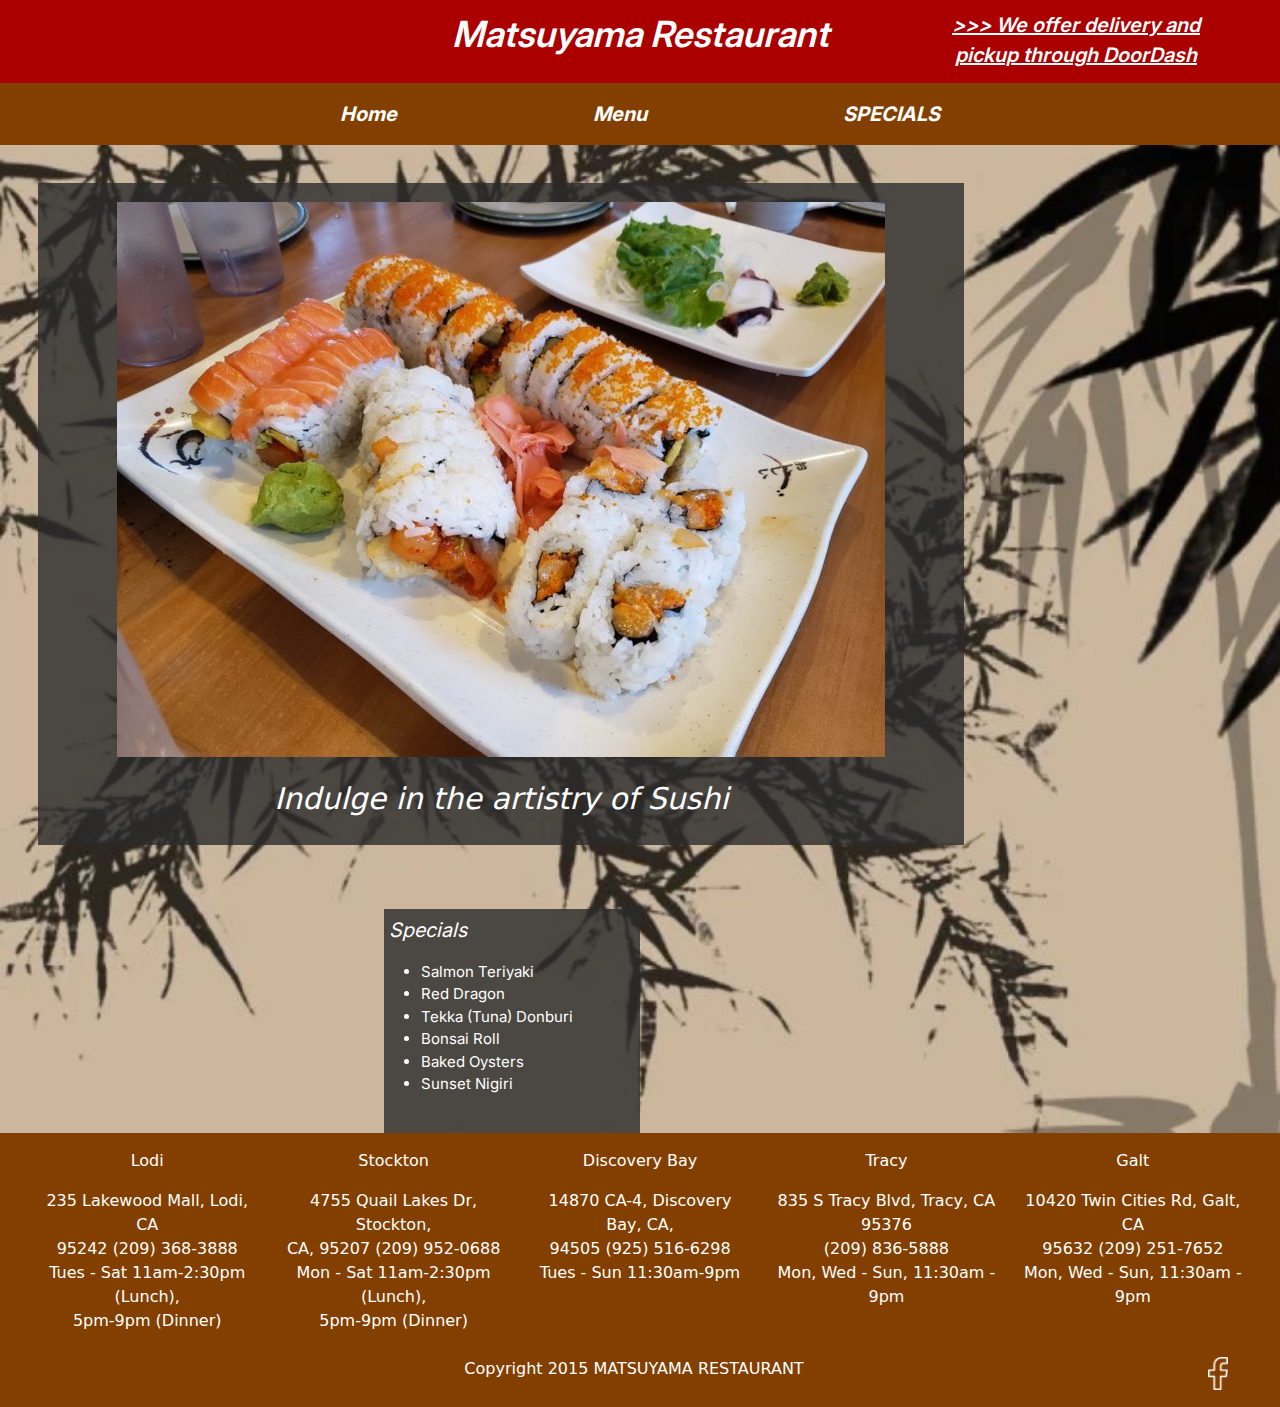
==== commit be05bff3: "Merge branch 'main' of https://github.com/TreyTheLooneyCoder/TeamBlankP-3BuisnessRedesign into Trey'" ====
--- a/index.html
+++ b/index.html
@@ -2,12 +2,12 @@
 <html lang="en">
 
 <head>
-    <meta charset="UTF-8">
-    <meta name="viewport" content="width=device-width, initial-scale=1.0">
-    <title>Matsuyama Restaurant</title>
-    <link href="https://cdn.jsdelivr.net/npm/bootstrap@5.3.3/dist/css/bootstrap.min.css" rel="stylesheet"
-        integrity="sha384-QWTKZyjpPEjISv5WaRU9OFeRpok6YctnYmDr5pNlyT2bRjXh0JMhjY6hW+ALEwIH" crossorigin="anonymous">
-    <link rel="stylesheet" href="./styles/styles.css">
+  <meta charset="UTF-8">
+  <meta name="viewport" content="width=device-width, initial-scale=1.0">
+  <title>Matsuyama Restaurant</title>
+  <link href="https://cdn.jsdelivr.net/npm/bootstrap@5.3.3/dist/css/bootstrap.min.css" rel="stylesheet"
+    integrity="sha384-QWTKZyjpPEjISv5WaRU9OFeRpok6YctnYmDr5pNlyT2bRjXh0JMhjY6hW+ALEwIH" crossorigin="anonymous">
+  <link rel="stylesheet" href="./styles/styles.css">
 
 </head>
 <div class="fluid-container containerHead text-center">
@@ -39,16 +39,18 @@
 </nav>
 
 <body class="body-background">
-  <img class="backImage" src="./assets/bamboo.webp" alt="bamboo forest">
 
-    <div class="container-fluid hero1 text-center">
-      <img class="heroI" src="./assets/ForBuisnessRedesign.jpg" alt="A Sushi Dinner">
-      <p class="size30 isgone"><i>Indulge in the artistry of Sushi</i></p>
-    </div>
 
-    
-    <div class="container-fluid hero2 ">
-      <p class="size20"><i>Specials</i><br>
+  <div class="scroll-container2 hero1 text-center">
+    <img class="heroI" src="./assets/ForBuisnessRedesign.jpg" alt="A Sushi Dinner">
+    <p class="size30 isgone"><i>Indulge in the artistry of Sushi</i></p>
+  </div>
+
+  <div class="container-black">
+  <div class="for-menu-response ">
+    <div class="our-menu2">
+      <div class="menu-anchors">
+        <p class="size20"><i>Specials</i><br>
         <ul class="size15">
           <li>Salmon Teriyaki</li>
           <li>Red Dragon</li>
@@ -56,11 +58,13 @@
           <li>Bonsai Roll</li>
           <li>Baked Oysters</li>
           <li>Sunset Nigiri</li>
-        
+
         </ul>
-        
-      </p>
+        </p>
+      </div>
     </div>
+  </div>
+</div>
 
 
 
@@ -70,9 +74,11 @@
 
 
 
-  
-    <main class="container-fluid footer text-center ">
-      <div class="row px-4">
+
+
+
+  <main class="container-fluid footer text-center ">
+    <div class="row px-4">
       <div class="col-lg footer-text">
         <p class="size16 py-3">Lodi</p>
         <p class="size14">235 Lakewood Mall, Lodi, CA <br> 95242 (209) 368-3888<br>
@@ -104,17 +110,17 @@
       <p class="cText"><br>
         <img class="FBimage" src="./assets/Facebook 1.png" alt="Facebook Account">
         Copyright 2015 MATSUYAMA RESTAURANT
-        
+
       </p>
 
     </div>
-    </main>
-    
-    
+  </main>
+
+
 
 
   </footer>
-  
+
 
 
 
--- a/styles/styles.css
+++ b/styles/styles.css
@@ -95,12 +95,10 @@
 }
 
 .hero1{
-    position: absolute;
+    
     background-color: #292929CC; 
     width: 926px;
     height: 662px;
-    top: 151px;
-    left: 40px;
 }
 
 .hero2{
@@ -184,9 +182,9 @@
 @media screen and (max-width: 426px) {
    
     .hero1{
-        position: absolute;
+        
         background-color: #292929CC; 
-        margin-left: -40px;
+        
         width: 425px;
         height: 503px;
         top: 173px;
@@ -243,6 +241,18 @@
         width: 106px;
         height: 70px;
         color: white;
+    }
+
+    .container-black{
+        display: fluid;
+        background-color: black;
+    }
+
+    .scroll-container2 {
+        width: 100%;
+        height: auto;
+        
+        top: 560px;
     }
 
 
@@ -345,7 +355,25 @@
     padding: 5%;
 }
 
+.scroll-container2 {
+    grid-row: 2;
+    grid-column: 1; 
+    margin-top: 3%;
+    margin-left: 3%;
+    margin-right: 10%;
+    margin-bottom: 5%;
+    height: 662px;
+    width: 926px;
+    overflow-y: auto;
+    background-color: rgba(43, 42, 42, 0.801);
+    
+}
+
 .scroll-container::-webkit-scrollbar {
+    display: none;
+}
+
+.scroll-container2::-webkit-scrollbar {
     display: none;
 }
 
@@ -360,10 +388,23 @@
     background-color: rgba(43, 42, 42, 0.801);
 }
 
+.our-menu2 { 
+    grid-row: 2 / 3;
+    grid-column: 2;
+    margin-top: 3%;
+    margin-left: 30%;
+    margin-right: 2.5%;
+    text-align: left;
+    width: 20%;
+    height: 20%;
+    background-color: rgba(43, 42, 42, 0.801);
+}
+
 .menu-anchors {
+    padding: 2%;
     display: flex;
     flex-direction: column;
-    align-items: center;
+    align-items: left;
 }
 
 .menu-footer {
@@ -434,6 +475,16 @@
         width: 80%;
         height: 90%;
     }
+
+    .our-menu2 { 
+        grid-row: 2;
+        grid-column: 1 / 2;
+        margin-top: 2%;
+        margin-left: 10%;
+        margin-bottom: 5%;
+        width: 80%;
+        height: 90%;
+    }
     
     .for-menu-respose {
         background-image: url(../assets/bamboo.webp);
@@ -442,6 +493,7 @@
         padding-top: 5%;
         padding-bottom: 5%;
     }
+
     .menu-anchors {
         display: flex;
         flex-direction: column;
@@ -454,12 +506,21 @@
         position:absolute;
         top: 1720px;
     }
+
+    .nav-response {
+        width: 500px;
+        align-items: end;
+    }
     
 }
 
 @media screen and (max-width: 800px) {
     .scroll-container {
         top: 800px;
+    }
+
+    .nav-font {
+        font-size: 25px;
     }
     
     .for-menu-respose {
@@ -509,7 +570,7 @@
     .scroll-container {
         top: 645px;
     }
-
+    
     .menu-footer {
         top: 1555px;
     }
@@ -520,6 +581,7 @@
 
     .scroll-container {
         top: 610px;
+        margin-right: 0%;
     }
 
     .menu-footer {
@@ -529,7 +591,21 @@
 
 @media screen and (max-width: 450px) {
     .scroll-container {
-        top: 600px;
+        top: 635px;
+    }
+
+    .menu-footer {
+        top: 1550px;
+    }
+}
+
+@media screen and (max-width: 400px) {
+    .nav-font {
+        font-size: 25px;
+    }
+
+    .scroll-container {
+        top: 560px;
     }
 
     .for-menu-respose {
@@ -537,19 +613,13 @@
     }
 
     .menu-footer {
-        top: 1510px;
-    }
-
-
-}
-
-@media screen and (max-width: 400px) {
-    .after-400px {
-        font-size: 30px;
-    }
-
-    .scroll-container {
-        top: 560px;
+        top: 1470px;
+    }
+}
+
+@media screen and (max-width: 350px) {
+    .scroll-container {
+        top: 520px;
     }
 
     .for-menu-respose {
@@ -557,24 +627,6 @@
     }
 
     .menu-footer {
-        top: 1470px;
-    }
-}
-
-@media screen and (max-width: 350px) {
-    .after-400px {
-        font-size: 25px;
-    }
-
-    .scroll-container {
-        top: 520px;
-    }
-
-    .for-menu-respose {
-        margin-top: 14%;
-    }
-
-    .menu-footer {
         top: 1430px;
     }
 
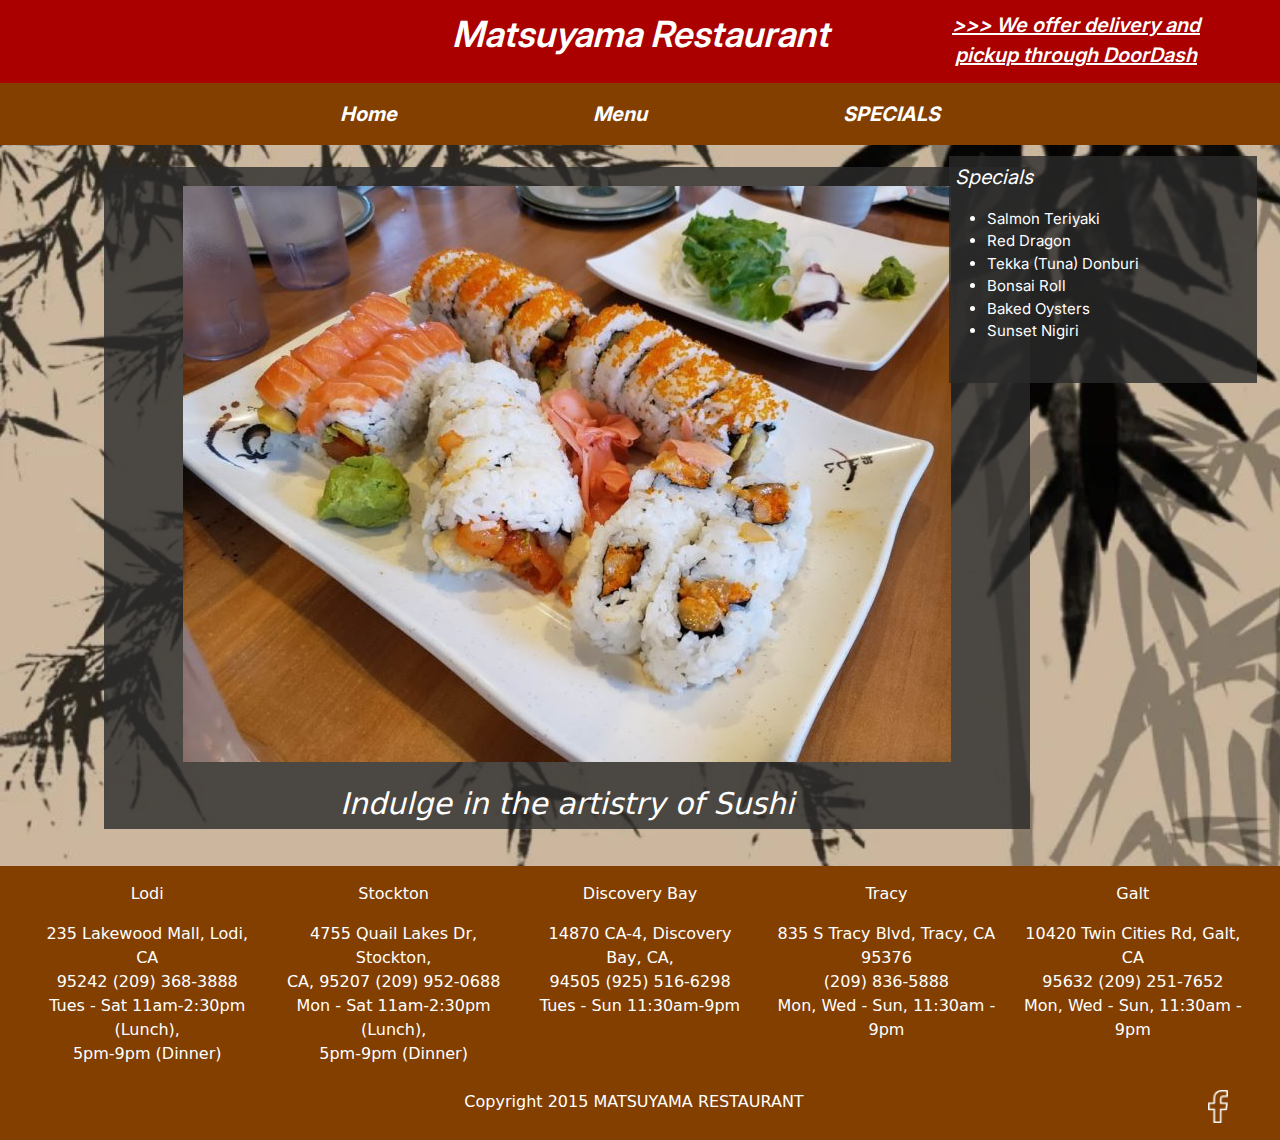
==== commit da0f0e44: "last changes" ====
--- a/index.html
+++ b/index.html
@@ -40,31 +40,43 @@
 
 <body class="body-background">
 
+  <div class="container">
+    <div class="row">
 
-  <div class="scroll-container2 hero1 text-center">
-    <img class="heroI" src="./assets/ForBuisnessRedesign.jpg" alt="A Sushi Dinner">
-    <p class="size30 isgone"><i>Indulge in the artistry of Sushi</i></p>
+      <div class="col-8">
+        <div class="scroll-container2 hero1 text-center">
+          <img class="heroI" src="./assets/ForBuisnessRedesign.jpg" alt="A Sushi Dinner">
+          <p class="size30 isgone"><i>Indulge in the artistry of Sushi</i></p>
+        </div>
+      </div>
+
+      <div class="col-4">
+        <div class="container-black">
+          <div class="for-menu-response ">
+            <div class="our-menu2">
+              <div class="menu-anchors">
+                <p class="size20"><i>Specials</i><br>
+                <ul class="size15">
+                  <li>Salmon Teriyaki</li>
+                  <li>Red Dragon</li>
+                  <li>Tekka (Tuna) Donburi</li>
+                  <li>Bonsai Roll</li>
+                  <li>Baked Oysters</li>
+                  <li>Sunset Nigiri</li>
+
+                </ul>
+                </p>
+              </div>
+            </div>
+          </div>
+        </div>
+      </div>
+
+    </div>
   </div>
 
-  <div class="container-black">
-  <div class="for-menu-response ">
-    <div class="our-menu2">
-      <div class="menu-anchors">
-        <p class="size20"><i>Specials</i><br>
-        <ul class="size15">
-          <li>Salmon Teriyaki</li>
-          <li>Red Dragon</li>
-          <li>Tekka (Tuna) Donburi</li>
-          <li>Bonsai Roll</li>
-          <li>Baked Oysters</li>
-          <li>Sunset Nigiri</li>
 
-        </ul>
-        </p>
-      </div>
-    </div>
-  </div>
-</div>
+
 
 
 
--- a/styles/styles.css
+++ b/styles/styles.css
@@ -161,8 +161,8 @@
 }
 
 .heroI{
-    width: 768px;
-    height: 555px;
+    width: auto;
+    height: auto;
     object-fit: cover;
     margin: 19px;
 }
@@ -394,16 +394,18 @@
     margin-top: 3%;
     margin-left: 30%;
     margin-right: 2.5%;
+    width: 308px;
+
     text-align: left;
-    width: 20%;
-    height: 20%;
+    
     background-color: rgba(43, 42, 42, 0.801);
 }
 
 .menu-anchors {
     padding: 2%;
-    display: flex;
-    flex-direction: column;
+    width: 308px;
+    height: 227px;
+    
     align-items: left;
 }
 
@@ -493,7 +495,6 @@
         padding-top: 5%;
         padding-bottom: 5%;
     }
-
     .menu-anchors {
         display: flex;
         flex-direction: column;
@@ -506,21 +507,12 @@
         position:absolute;
         top: 1720px;
     }
-
-    .nav-response {
-        width: 500px;
-        align-items: end;
-    }
     
 }
 
 @media screen and (max-width: 800px) {
     .scroll-container {
         top: 800px;
-    }
-
-    .nav-font {
-        font-size: 25px;
     }
     
     .for-menu-respose {
@@ -570,7 +562,7 @@
     .scroll-container {
         top: 645px;
     }
-    
+
     .menu-footer {
         top: 1555px;
     }
@@ -581,7 +573,6 @@
 
     .scroll-container {
         top: 610px;
-        margin-right: 0%;
     }
 
     .menu-footer {
@@ -591,21 +582,7 @@
 
 @media screen and (max-width: 450px) {
     .scroll-container {
-        top: 635px;
-    }
-
-    .menu-footer {
-        top: 1550px;
-    }
-}
-
-@media screen and (max-width: 400px) {
-    .nav-font {
-        font-size: 25px;
-    }
-
-    .scroll-container {
-        top: 560px;
+        top: 600px;
     }
 
     .for-menu-respose {
@@ -613,13 +590,19 @@
     }
 
     .menu-footer {
-        top: 1470px;
-    }
-}
-
-@media screen and (max-width: 350px) {
-    .scroll-container {
-        top: 520px;
+        top: 1510px;
+    }
+
+
+}
+
+@media screen and (max-width: 400px) {
+    .after-400px {
+        font-size: 30px;
+    }
+
+    .scroll-container {
+        top: 560px;
     }
 
     .for-menu-respose {
@@ -627,6 +610,24 @@
     }
 
     .menu-footer {
+        top: 1470px;
+    }
+}
+
+@media screen and (max-width: 350px) {
+    .after-400px {
+        font-size: 25px;
+    }
+
+    .scroll-container {
+        top: 520px;
+    }
+
+    .for-menu-respose {
+        margin-top: 14%;
+    }
+
+    .menu-footer {
         top: 1430px;
     }
 
